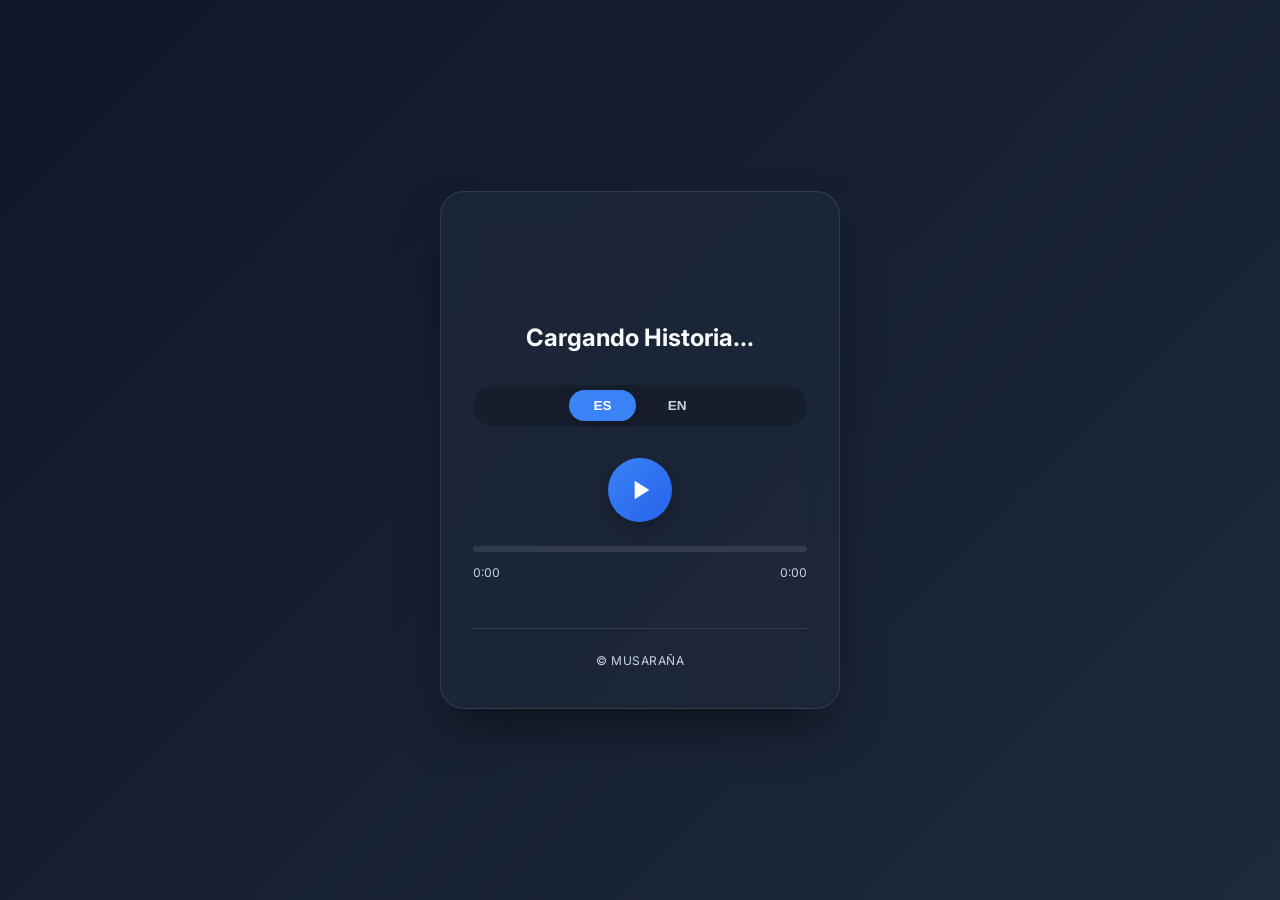
==== index.html @ b18e96e1 "Add files via upload" ====
<!DOCTYPE html>
<html lang="es">
<head>
    <meta charset="UTF-8">
    <meta name="viewport" content="width=device-width, initial-scale=1.0">
    <title>Historias Contadas | Player</title>
    
    <!-- Google Fonts: Inter -->
    <link rel="preconnect" href="https://fonts.googleapis.com">
    <link rel="preconnect" href="https://fonts.gstatic.com" crossorigin>
    <link href="https://fonts.googleapis.com/css2?family=Inter:wght@300;400;600;700&display=swap" rel="stylesheet">
    
    <!-- Custom CSS -->
    <link rel="stylesheet" href="css/styles.css">
</head>
<body>
    <!-- Este panel se rellenará dinámicamente con JS leyendo Firebase -->
    <main class="player-container" id="app-container">
        <!-- Logo del Cliente (se actualizará dinámicamente) -->
        <header class="client-header">
            <img src="" alt="Client Logo" id="client-logo" class="logo hidden">
        </header>

        <!-- Imagen de la Historia -->
        <div class="story-image-wrapper" id="story-image-wrapper" style="display:none;">
            <img id="story-image" class="story-image" alt="Imagen de la historia">
        </div>

        <!-- Información de la Historia -->
        <section class="story-info">
            <h1 id="story-title">Cargando Historia...</h1>
            <p id="client-name" class="subtitle"></p>
        </section>

        <!-- Selector de Idiomas -->
        <div class="lang-selector">
            <button id="btn-lang-es" class="lang-btn active">ES</button>
            <button id="btn-lang-en" class="lang-btn">EN</button>
        </div>

        <!-- Reproductor de Audio Visual -->
        <div class="audio-player-wrapper">
            <!-- Audio Tag (Oculto) -->
            <audio id="audio-element" preload="metadata"></audio>
            
            <div class="custom-player">
                <button id="play-pause-btn" class="play-btn">
                    <!-- Icono SVG Play -->
                    <svg id="icon-play" viewBox="0 0 24 24" fill="currentColor" width="32" height="32"><path d="M8 5v14l11-7z"/></svg>
                    <!-- Icono SVG Pause -->
                    <svg id="icon-pause" class="hidden" viewBox="0 0 24 24" fill="currentColor" width="32" height="32"><path d="M6 19h4V5H6v14zm8-14v14h4V5h-4z"/></svg>
                </button>
                <div class="timeline-container" id="timeline">
                    <div class="timeline-progress" id="progress-bar"></div>
                    <!-- Controlador para arrastrar -->
                    <div class="timeline-thumb" id="progress-thumb"></div>
                </div>
                <div class="time-displays">
                    <span id="current-time">0:00</span>
                    <span id="duration-time">0:00</span>
                </div>
            </div>
        </div>

        <!-- Transcripción -->
        <!-- Pie de Página: Logos y Créditos -->
        <footer class="player-footer">
            <div id="footer-logos-container" class="footer-logos hidden">
                <img id="footer-logos-img" src="" alt="Sponsors">
            </div>
            <div class="footer-credits">
                <p>&copy; <span id="current-year"></span> Musaraña</p>
            </div>
        </footer>
    </main>

    <!-- Cargador de Supabase y Lógica -->
    <script src="https://cdn.jsdelivr.net/npm/@supabase/supabase-js@2"></script>
    <script type="module" src="js/app.js"></script>
</body>
</html>
---- css/styles.css ----
:root {
    /* Variables de marca por defecto (Serán sobreescritas vía JS dinámicamente) */
    --brand-color: #3b82f6; 
    --brand-color-dark: #2563eb;
    
    /* Variables globales modo oscuro / premium */
    --bg-gradient-start: #0f172a;
    --bg-gradient-end: #1e293b;
    --text-primary: #f8fafc;
    --text-secondary: #cbd5e1;
    --card-bg: rgba(30, 41, 59, 0.7);
    --border-color: rgba(255, 255, 255, 0.1);
}

* {
    margin: 0;
    padding: 0;
    box-sizing: border-box;
}

body {
    font-family: 'Inter', sans-serif;
    background: linear-gradient(135deg, var(--bg-gradient-start), var(--bg-gradient-end));
    background-attachment: fixed;
    color: var(--text-primary);
    display: flex;
    justify-content: center;
    align-items: center;
    min-height: 100vh;
    padding: 1rem;
    -webkit-font-smoothing: antialiased;
}

.hidden {
    display: none !important;
}

/* Glassmorphism Player Container */
.player-container {
    background: var(--card-bg);
    backdrop-filter: blur(16px);
    -webkit-backdrop-filter: blur(16px);
    border: 1px solid var(--border-color);
    border-radius: 24px;
    padding: 2.5rem 2rem;
    width: 100%;
    max-width: 400px;
    box-shadow: 0 25px 50px -12px rgba(0, 0, 0, 0.5);
    text-align: center;
    transition: transform 0.3s ease;
}

/* Header & Logo */
.client-header {
    margin-bottom: 2rem;
    min-height: 60px; /* Evitar salto cuando cargue logo */
    display: flex;
    justify-content: center;
    align-items: center;
}

.logo {
    max-width: 180px;
    max-height: 80px;
    object-fit: contain;
    animation: fadeIn 0.8s ease-out;
}

/* Typography */
.story-info h1 {
    font-size: 1.5rem;
    font-weight: 700;
    margin-bottom: 0.5rem;
    line-height: 1.2;
}

.story-info .subtitle {
    font-size: 0.9rem;
    color: var(--text-secondary);
    font-weight: 400;
    margin-bottom: 2rem;
}

/* Language Selector */
.lang-selector {
    display: flex;
    justify-content: center;
    gap: 0.5rem;
    margin-bottom: 2rem;
    background: rgba(0, 0, 0, 0.2);
    padding: 0.3rem;
    border-radius: 50px;
}

.lang-btn {
    background: transparent;
    border: none;
    color: var(--text-secondary);
    padding: 0.5rem 1.5rem;
    border-radius: 50px;
    font-weight: 600;
    font-size: 0.85rem;
    cursor: pointer;
    transition: all 0.25s ease;
}

.lang-btn:hover {
    color: var(--text-primary);
}

.lang-btn.active {
    background: var(--brand-color);
    color: #fff;
    box-shadow: 0 4px 15px rgba(0, 0, 0, 0.2);
}

/* Custom Audio Player */
.audio-player-wrapper {
    margin-top: 1rem;
}

.play-btn {
    background: linear-gradient(135deg, var(--brand-color), var(--brand-color-dark));
    border: none;
    color: white;
    width: 64px;
    height: 64px;
    border-radius: 50%;
    display: inline-flex;
    justify-content: center;
    align-items: center;
    cursor: pointer;
    box-shadow: 0 8px 25px rgba(0, 0, 0, 0.3);
    transition: transform 0.2s cubic-bezier(0.34, 1.56, 0.64, 1), box-shadow 0.2s;
    margin-bottom: 1.5rem;
}

.play-btn:hover {
    transform: scale(1.05);
    box-shadow: 0 12px 30px rgba(0, 0, 0, 0.4);
}

.play-btn:active {
    transform: scale(0.95);
}

.timeline-container {
    width: 100%;
    height: 6px;
    background: rgba(255, 255, 255, 0.1);
    border-radius: 10px;
    position: relative;
    cursor: pointer;
    margin-bottom: 0.8rem;
    transition: height 0.2s;
}

.timeline-container:hover {
    height: 8px;
}

.timeline-progress {
    height: 100%;
    background: var(--brand-color);
    border-radius: 10px;
    width: 0%;
    position: relative;
}

.timeline-thumb {
    width: 12px;
    height: 12px;
    background: #fff;
    border-radius: 50%;
    position: absolute;
    top: 50%;
    transform: translate(-50%, -50%) scale(0);
    left: 0%;
    box-shadow: 0 2px 5px rgba(0,0,0,0.3);
    transition: transform 0.2s;
    pointer-events: none;
}

.timeline-container:hover .timeline-thumb {
    transform: translate(-50%, -50%) scale(1);
}

.time-displays {
    display: flex;
    justify-content: space-between;
    font-size: 0.75rem;
    color: var(--text-secondary);
    font-variant-numeric: tabular-nums;
}

/* Story Image */
.story-image-wrapper {
    margin-bottom: 1.5rem;
}

.story-image {
    width: 100%;
    max-height: 220px;
    object-fit: cover;
    border-radius: 16px;
    box-shadow: 0 8px 25px rgba(0, 0, 0, 0.3);
    animation: fadeIn 0.8s ease-out;
}

/* Transcription */
.transcription-wrapper {
    margin-top: 2rem;
}

.btn-transcription {
    background: rgba(255, 255, 255, 0.08);
    border: 1px solid var(--border-color);
    color: var(--text-secondary);
    padding: 0.6rem 1.2rem;
    border-radius: 50px;
    font-size: 0.85rem;
    font-weight: 500;
    cursor: pointer;
    transition: all 0.25s ease;
    width: 100%;
    font-family: inherit;
}

.btn-transcription:hover {
    background: rgba(255, 255, 255, 0.12);
    color: var(--text-primary);
}

.transcription-content {
    margin-top: 1rem;
    padding: 1.2rem;
    background: rgba(0, 0, 0, 0.2);
    border-radius: 12px;
    border: 1px solid var(--border-color);
    max-height: 300px;
    overflow-y: auto;
    animation: fadeIn 0.3s ease-out;
}

/* Footer */
.player-footer {
    margin-top: 3rem;
    padding-top: 1.5rem;
    border-top: 1px solid var(--border-color);
}

.footer-logos {
    margin-bottom: 1.5rem;
    display: flex;
    justify-content: center;
}

.footer-logos img {
    max-width: 100%;
    max-height: 50px;
    object-fit: contain;
    opacity: 0.8;
    filter: drop-shadow(0 2px 4px rgba(0,0,0,0.2));
}

.footer-credits {
    font-size: 0.75rem;
    color: var(--text-secondary);
    letter-spacing: 0.5px;
    text-transform: uppercase;
}

/* Animations */
@keyframes fadeIn {
    from { opacity: 0; transform: translateY(-10px); }
    to { opacity: 1; transform: translateY(0); }
}
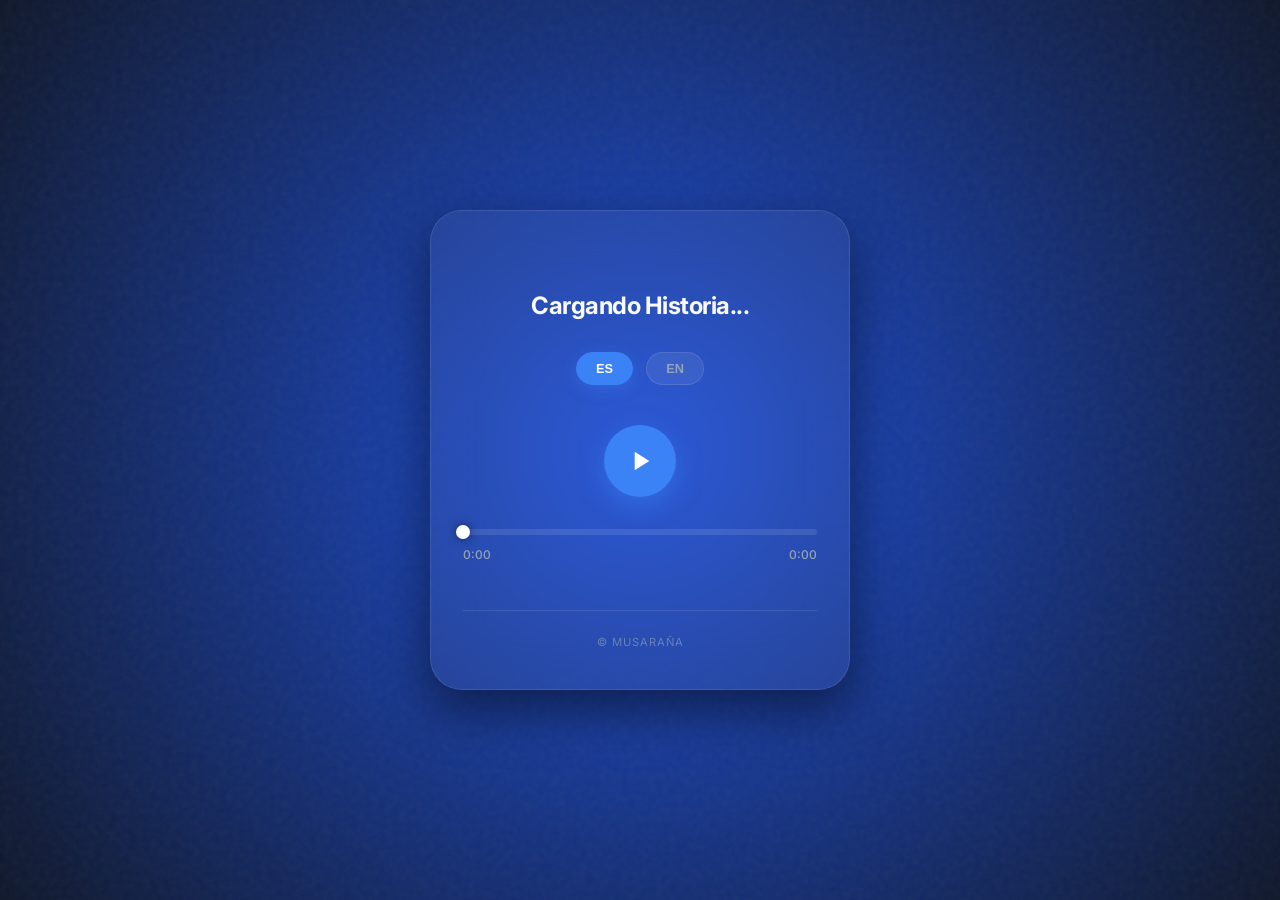
==== commit db6fb15c: "Add files via upload" ====
--- a/index.html
+++ b/index.html
@@ -11,9 +11,13 @@
     <link href="https://fonts.googleapis.com/css2?family=Inter:wght@300;400;600;700&display=swap" rel="stylesheet">
     
     <!-- Custom CSS -->
-    <link rel="stylesheet" href="css/styles.css">
+    <link rel="stylesheet" href="/css/styles.css">
 </head>
 <body>
+    <!-- Capas de Fondo Premium -->
+    <div id="bg-dynamic" class="bg-dynamic"></div>
+    <div class="bg-overlay"></div>
+
     <!-- Este panel se rellenará dinámicamente con JS leyendo Firebase -->
     <main class="player-container" id="app-container">
         <!-- Logo del Cliente (se actualizará dinámicamente) -->
@@ -63,6 +67,15 @@
         </div>
 
         <!-- Transcripción -->
+        <div class="transcription-wrapper" id="transcription-wrapper" style="display:none;">
+            <button id="btn-toggle-transcription" class="btn-transcription">
+                📄 Ver Transcripción
+            </button>
+            <div id="transcription-content" class="transcription-content hidden">
+                <p id="transcription-text"></p>
+            </div>
+        </div>
+
         <!-- Pie de Página: Logos y Créditos -->
         <footer class="player-footer">
             <div id="footer-logos-container" class="footer-logos hidden">
@@ -76,6 +89,6 @@
 
     <!-- Cargador de Supabase y Lógica -->
     <script src="https://cdn.jsdelivr.net/npm/@supabase/supabase-js@2"></script>
-    <script type="module" src="js/app.js"></script>
+    <script type="module" src="/js/app.js"></script>
 </body>
 </html>
--- a/css/styles.css
+++ b/css/styles.css
@@ -1,149 +1,181 @@
 :root {
-    /* Variables de marca por defecto (Serán sobreescritas vía JS dinámicamente) */
-    --brand-color: #3b82f6; 
-    --brand-color-dark: #2563eb;
-    
-    /* Variables globales modo oscuro / premium */
-    --bg-gradient-start: #0f172a;
-    --bg-gradient-end: #1e293b;
+    --brand-color: #3b82f6;
+    --brand-color-dark: #1d4ed8;
+    --bg-dark: #0f172a;
+    --card-bg: rgba(255, 255, 255, 0.05);
+    --border-color: rgba(255, 255, 255, 0.1);
     --text-primary: #f8fafc;
-    --text-secondary: #cbd5e1;
-    --card-bg: rgba(30, 41, 59, 0.7);
-    --border-color: rgba(255, 255, 255, 0.1);
+    --text-secondary: #94a3b8;
+    --shadow-premium: 0 20px 50px rgba(0, 0, 0, 0.5);
 }
 
 * {
     margin: 0;
     padding: 0;
     box-sizing: border-box;
+    -webkit-tap-highlight-color: transparent;
 }
 
 body {
-    font-family: 'Inter', sans-serif;
-    background: linear-gradient(135deg, var(--bg-gradient-start), var(--bg-gradient-end));
-    background-attachment: fixed;
+    font-family: 'Inter', -apple-system, BlinkMacSystemFont, "Segoe UI", Roboto, sans-serif;
+    background-color: var(--bg-dark);
     color: var(--text-primary);
+    min-height: 100vh;
     display: flex;
     justify-content: center;
     align-items: center;
-    min-height: 100vh;
-    padding: 1rem;
-    -webkit-font-smoothing: antialiased;
-}
-
-.hidden {
-    display: none !important;
-}
-
-/* Glassmorphism Player Container */
+    overflow-x: hidden;
+}
+
+/* Dynamic Background */
+.bg-dynamic {
+    position: fixed;
+    top: 0;
+    left: 0;
+    width: 100%;
+    height: 100%;
+    z-index: -2;
+    background: radial-gradient(circle at 50% 50%, var(--brand-color-dark) 0%, var(--bg-dark) 100%);
+    transition: background 1s ease;
+}
+
+.bg-overlay {
+    position: fixed;
+    top: 0;
+    left: 0;
+    width: 100%;
+    height: 100%;
+    z-index: -1;
+    background-image: url("data:image/svg+xml,%3Csvg viewBox='0 0 200 200' xmlns='http://www.w3.org/2000/svg'%3E%3Cfilter id='noiseFilter'%3E%3CfeTurbulence type='fractalNoise' baseFrequency='0.65' numOctaves='3' stitchTiles='stitch'/%3E%3C/filter%3E%3Crect width='100%25' height='100%25' filter='url(%23noiseFilter)'/%3E%3C/svg%3E");
+    opacity: 0.05;
+    pointer-events: none;
+}
+
+/* Container */
 .player-container {
+    width: 90%;
+    max-width: 420px;
     background: var(--card-bg);
-    backdrop-filter: blur(16px);
-    -webkit-backdrop-filter: blur(16px);
+    backdrop-filter: blur(25px);
+    -webkit-backdrop-filter: blur(25px);
     border: 1px solid var(--border-color);
-    border-radius: 24px;
+    border-radius: 32px;
     padding: 2.5rem 2rem;
-    width: 100%;
-    max-width: 400px;
-    box-shadow: 0 25px 50px -12px rgba(0, 0, 0, 0.5);
-    text-align: center;
-    transition: transform 0.3s ease;
+    box-shadow: var(--shadow-premium);
+    position: relative;
+    z-index: 10;
+    animation: slideUp 0.8s cubic-bezier(0.16, 1, 0.3, 1);
 }
 
 /* Header & Logo */
 .client-header {
-    margin-bottom: 2rem;
-    min-height: 60px; /* Evitar salto cuando cargue logo */
-    display: flex;
-    justify-content: center;
-    align-items: center;
+    display: flex;
+    justify-content: center;
+    margin-bottom: 2.5rem;
 }
 
 .logo {
+    max-height: 45px;
     max-width: 180px;
-    max-height: 80px;
     object-fit: contain;
-    animation: fadeIn 0.8s ease-out;
-}
-
-/* Typography */
-.story-info h1 {
+    filter: drop-shadow(0 4px 8px rgba(0,0,0,0.3));
+}
+
+.hidden { display: none !important; }
+
+/* Story Image */
+.story-image-wrapper {
+    margin-bottom: 2rem;
+}
+
+.story-image {
+    width: 100%;
+    aspect-ratio: 1 / 1;
+    object-fit: cover;
+    border-radius: 20px;
+    box-shadow: 0 10px 30px rgba(0, 0, 0, 0.4);
+    border: 1px solid rgba(255, 255, 255, 0.1);
+}
+
+/* Info */
+.story-info {
+    text-align: center;
+    margin-bottom: 2rem;
+}
+
+h1 {
     font-size: 1.5rem;
     font-weight: 700;
+    letter-spacing: -0.5px;
     margin-bottom: 0.5rem;
-    line-height: 1.2;
-}
-
-.story-info .subtitle {
+}
+
+.subtitle {
     font-size: 0.9rem;
     color: var(--text-secondary);
-    font-weight: 400;
-    margin-bottom: 2rem;
-}
-
-/* Language Selector */
+    font-weight: 500;
+}
+
+/* Lang Selector */
 .lang-selector {
     display: flex;
     justify-content: center;
-    gap: 0.5rem;
-    margin-bottom: 2rem;
-    background: rgba(0, 0, 0, 0.2);
-    padding: 0.3rem;
+    gap: 0.8rem;
+    margin-bottom: 2.5rem;
+}
+
+.lang-btn {
+    background: rgba(255, 255, 255, 0.08);
+    border: 1px solid var(--border-color);
+    color: var(--text-secondary);
+    padding: 0.5rem 1.2rem;
     border-radius: 50px;
-}
-
-.lang-btn {
-    background: transparent;
-    border: none;
-    color: var(--text-secondary);
-    padding: 0.5rem 1.5rem;
-    border-radius: 50px;
+    font-size: 0.8rem;
     font-weight: 600;
-    font-size: 0.85rem;
-    cursor: pointer;
-    transition: all 0.25s ease;
-}
-
-.lang-btn:hover {
-    color: var(--text-primary);
+    cursor: pointer;
+    transition: all 0.3s ease;
 }
 
 .lang-btn.active {
     background: var(--brand-color);
-    color: #fff;
-    box-shadow: 0 4px 15px rgba(0, 0, 0, 0.2);
-}
-
-/* Custom Audio Player */
+    color: white;
+    border-color: var(--brand-color);
+    box-shadow: 0 4px 15px rgba(59, 130, 246, 0.4);
+}
+
+/* Custom Player */
 .audio-player-wrapper {
-    margin-top: 1rem;
+    margin-bottom: 2rem;
+}
+
+.custom-player {
+    display: flex;
+    flex-direction: column;
+    align-items: center;
 }
 
 .play-btn {
-    background: linear-gradient(135deg, var(--brand-color), var(--brand-color-dark));
+    width: 72px;
+    height: 72px;
+    background: var(--brand-color);
     border: none;
+    border-radius: 50%;
     color: white;
-    width: 64px;
-    height: 64px;
-    border-radius: 50%;
-    display: inline-flex;
+    display: flex;
     justify-content: center;
     align-items: center;
-    cursor: pointer;
-    box-shadow: 0 8px 25px rgba(0, 0, 0, 0.3);
-    transition: transform 0.2s cubic-bezier(0.34, 1.56, 0.64, 1), box-shadow 0.2s;
-    margin-bottom: 1.5rem;
-}
-
-.play-btn:hover {
-    transform: scale(1.05);
-    box-shadow: 0 12px 30px rgba(0, 0, 0, 0.4);
+    font-size: 1.5rem;
+    cursor: pointer;
+    box-shadow: 0 8px 25px rgba(59, 130, 246, 0.5);
+    transition: transform 0.2s, box-shadow 0.2s;
+    margin-bottom: 2rem;
 }
 
 .play-btn:active {
     transform: scale(0.95);
 }
 
+/* Timeline */
 .timeline-container {
     width: 100%;
     height: 6px;
@@ -152,94 +184,69 @@
     position: relative;
     cursor: pointer;
     margin-bottom: 0.8rem;
-    transition: height 0.2s;
-}
-
-.timeline-container:hover {
-    height: 8px;
 }
 
 .timeline-progress {
+    position: absolute;
     height: 100%;
     background: var(--brand-color);
     border-radius: 10px;
     width: 0%;
-    position: relative;
 }
 
 .timeline-thumb {
-    width: 12px;
-    height: 12px;
-    background: #fff;
-    border-radius: 50%;
     position: absolute;
     top: 50%;
-    transform: translate(-50%, -50%) scale(0);
     left: 0%;
-    box-shadow: 0 2px 5px rgba(0,0,0,0.3);
-    transition: transform 0.2s;
-    pointer-events: none;
-}
-
-.timeline-container:hover .timeline-thumb {
-    transform: translate(-50%, -50%) scale(1);
+    width: 14px;
+    height: 14px;
+    background: white;
+    border-radius: 50%;
+    transform: translate(-50%, -50%);
+    box-shadow: 0 0 10px rgba(0,0,0,0.5);
+    transition: left 0.1s linear;
 }
 
 .time-displays {
+    width: 100%;
     display: flex;
     justify-content: space-between;
     font-size: 0.75rem;
     color: var(--text-secondary);
-    font-variant-numeric: tabular-nums;
-}
-
-/* Story Image */
-.story-image-wrapper {
-    margin-bottom: 1.5rem;
-}
-
-.story-image {
-    width: 100%;
-    max-height: 220px;
-    object-fit: cover;
-    border-radius: 16px;
-    box-shadow: 0 8px 25px rgba(0, 0, 0, 0.3);
-    animation: fadeIn 0.8s ease-out;
+    font-weight: 500;
 }
 
 /* Transcription */
 .transcription-wrapper {
-    margin-top: 2rem;
+    margin-top: 1rem;
 }
 
 .btn-transcription {
-    background: rgba(255, 255, 255, 0.08);
+    background: rgba(255, 255, 255, 0.05);
     border: 1px solid var(--border-color);
     color: var(--text-secondary);
-    padding: 0.6rem 1.2rem;
-    border-radius: 50px;
+    padding: 0.8rem;
+    border-radius: 16px;
     font-size: 0.85rem;
-    font-weight: 500;
-    cursor: pointer;
-    transition: all 0.25s ease;
-    width: 100%;
-    font-family: inherit;
-}
-
-.btn-transcription:hover {
-    background: rgba(255, 255, 255, 0.12);
-    color: var(--text-primary);
+    font-weight: 600;
+    cursor: pointer;
+    width: 100%;
+    transition: all 0.3s;
 }
 
 .transcription-content {
     margin-top: 1rem;
+    background: rgba(0, 0, 0, 0.2);
+    border-radius: 16px;
     padding: 1.2rem;
-    background: rgba(0, 0, 0, 0.2);
-    border-radius: 12px;
-    border: 1px solid var(--border-color);
-    max-height: 300px;
+    max-height: 250px;
     overflow-y: auto;
-    animation: fadeIn 0.3s ease-out;
+}
+
+.transcription-content p {
+    font-size: 0.9rem;
+    line-height: 1.8;
+    color: var(--text-secondary);
 }
 
 /* Footer */
@@ -247,31 +254,30 @@
     margin-top: 3rem;
     padding-top: 1.5rem;
     border-top: 1px solid var(--border-color);
-}
-
-.footer-logos {
-    margin-bottom: 1.5rem;
-    display: flex;
-    justify-content: center;
+    text-align: center;
 }
 
 .footer-logos img {
-    max-width: 100%;
-    max-height: 50px;
-    object-fit: contain;
-    opacity: 0.8;
-    filter: drop-shadow(0 2px 4px rgba(0,0,0,0.2));
+    max-height: 35px;
+    opacity: 0.7;
+    margin-bottom: 1rem;
 }
 
 .footer-credits {
-    font-size: 0.75rem;
-    color: var(--text-secondary);
-    letter-spacing: 0.5px;
+    font-size: 0.7rem;
     text-transform: uppercase;
+    letter-spacing: 1px;
+    color: var(--text-secondary);
+    opacity: 0.6;
 }
 
 /* Animations */
+@keyframes slideUp {
+    from { opacity: 0; transform: translateY(30px); }
+    to { opacity: 1; transform: translateY(0); }
+}
+
 @keyframes fadeIn {
-    from { opacity: 0; transform: translateY(-10px); }
-    to { opacity: 1; transform: translateY(0); }
-}
+    from { opacity: 0; }
+    to { opacity: 1; }
+}
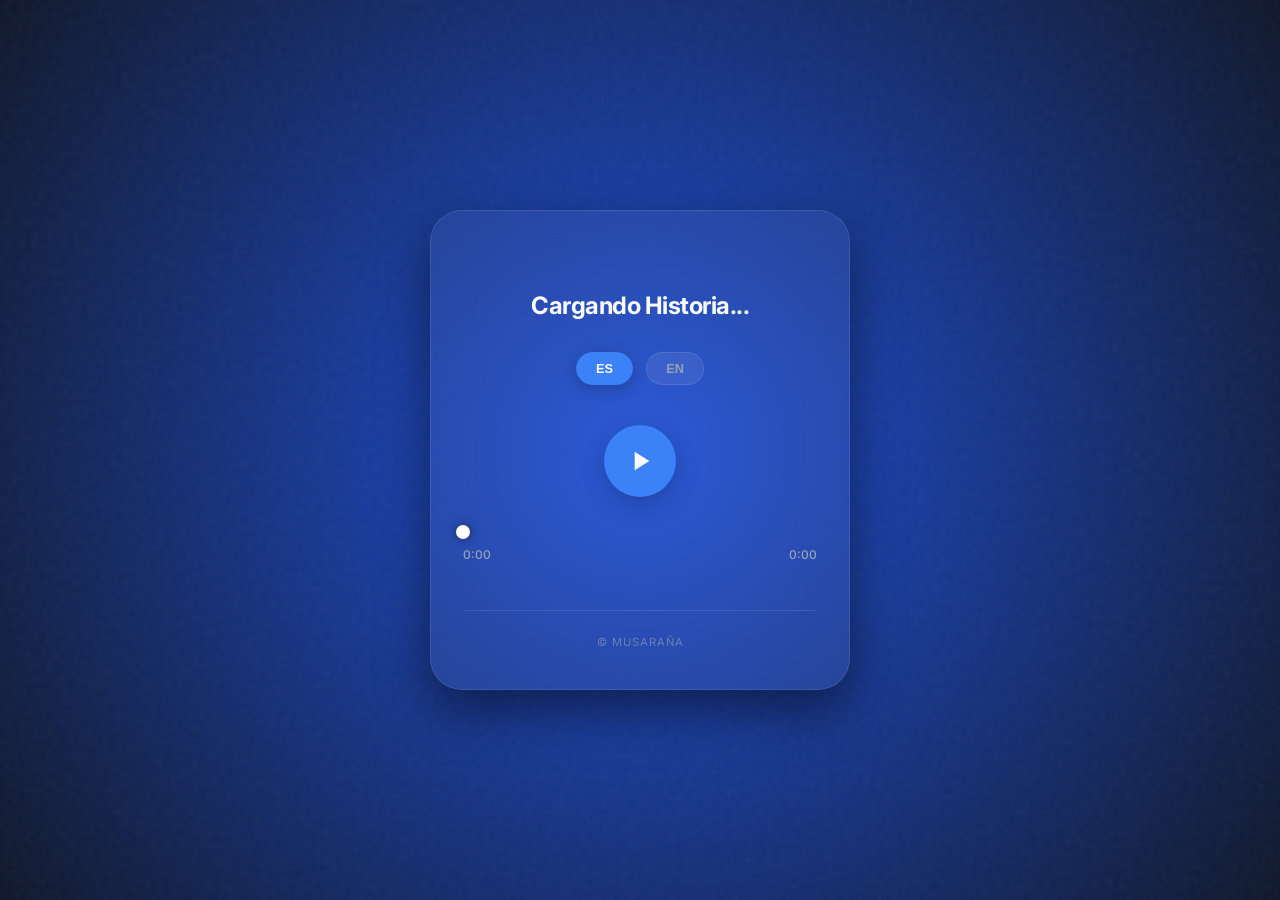
==== commit 8c1791ff: "Add files via upload" ====
--- a/index.html
+++ b/index.html
@@ -43,7 +43,7 @@
         </div>
 
         <!-- Reproductor de Audio Visual -->
-        <div class="audio-player-wrapper">
+        <div id="audio-player-wrapper" class="audio-player-wrapper">
             <!-- Audio Tag (Oculto) -->
             <audio id="audio-element" preload="metadata"></audio>
             
@@ -62,6 +62,21 @@
                 <div class="time-displays">
                     <span id="current-time">0:00</span>
                     <span id="duration-time">0:00</span>
+                </div>
+            </div>
+        </div>
+
+        <!-- Visualizador de PDF -->
+        <div id="pdf-player-wrapper" class="pdf-player-wrapper hidden">
+            <div class="pdf-container">
+                <div class="pdf-icon">
+                    <svg viewBox="0 0 24 24" fill="currentColor" width="48" height="48">
+                        <path d="M20 2H8c-1.1 0-2 .9-2 2v12c0 1.1.9 2 2 2h12c1.1 0 2-.9 2-2V4c0-1.1-.9-2-2-2zm-8.5 7.5c0 .83-.67 1.5-1.5 1.5H9v2H7.5V7H10c.83 0 1.5.67 1.5 1.5v1zm5 2c0 .83-.67 1.5-1.5 1.5h-2.5V7H15c.83 0 1.5.67 1.5 1.5v3zm4-3H19v1h1.5V11H19v2h-1.5V7h3v1.5zM9 9h1v1H9V9zm5.5 1h1v2h-1v-2zM2 6v14c0 1.1.9 2 2 2h14v-1.5H4V6H2z"/>
+                    </svg>
+                </div>
+                <div class="pdf-actions">
+                    <a id="btn-view-pdf" href="" target="_blank" class="btn-main">Leer Documento</a>
+                    <a id="btn-download-pdf" href="" download class="btn-secondary">Descargar PDF</a>
                 </div>
             </div>
         </div>
--- a/css/styles.css
+++ b/css/styles.css
@@ -75,10 +75,11 @@
 }
 
 .logo {
-    max-height: 45px;
-    max-width: 180px;
+    max-height: 120px;
+    max-width: 100%;
+    width: auto;
     object-fit: contain;
-    filter: drop-shadow(0 4px 8px rgba(0,0,0,0.3));
+    filter: drop-shadow(0 4px 12px rgba(0,0,0,0.2));
 }
 
 .hidden { display: none !important; }
@@ -138,9 +139,9 @@
 
 .lang-btn.active {
     background: var(--brand-color);
-    color: white;
+    color: var(--brand-contrast);
     border-color: var(--brand-color);
-    box-shadow: 0 4px 15px rgba(59, 130, 246, 0.4);
+    box-shadow: 0 4px 15px rgba(0, 0, 0, 0.2);
 }
 
 /* Custom Player */
@@ -160,13 +161,13 @@
     background: var(--brand-color);
     border: none;
     border-radius: 50%;
-    color: white;
+    color: var(--brand-contrast);
     display: flex;
     justify-content: center;
     align-items: center;
     font-size: 1.5rem;
     cursor: pointer;
-    box-shadow: 0 8px 25px rgba(59, 130, 246, 0.5);
+    box-shadow: 0 8px 25px rgba(0, 0, 0, 0.2);
     transition: transform 0.2s, box-shadow 0.2s;
     margin-bottom: 2rem;
 }
@@ -179,7 +180,7 @@
 .timeline-container {
     width: 100%;
     height: 6px;
-    background: rgba(255, 255, 255, 0.1);
+    background: var(--timeline-bg);
     border-radius: 10px;
     position: relative;
     cursor: pointer;
@@ -246,7 +247,7 @@
 .transcription-content p {
     font-size: 0.9rem;
     line-height: 1.8;
-    color: var(--text-secondary);
+    color: var(--text-primary);
 }
 
 /* Footer */
@@ -258,7 +259,9 @@
 }
 
 .footer-logos img {
-    max-height: 35px;
+    width: 100%;
+    height: auto;
+    object-fit: contain;
     opacity: 0.7;
     margin-bottom: 1rem;
 }
@@ -281,3 +284,75 @@
     from { opacity: 0; }
     to { opacity: 1; }
 }
+
+/* PDF Player Styles */
+.pdf-player-wrapper {
+    margin: 2rem 0;
+    animation: fadeIn 0.6s ease-out;
+}
+
+.pdf-container {
+    background: var(--card-bg);
+    border: 1px solid var(--border-color);
+    border-radius: 20px;
+    padding: 2.5rem;
+    text-align: center;
+    backdrop-filter: blur(10px);
+    display: flex;
+    flex-direction: column;
+    align-items: center;
+    gap: 1.5rem;
+}
+
+.pdf-icon {
+    background: var(--brand-color);
+    color: var(--brand-contrast);
+    width: 80px;
+    height: 80px;
+    border-radius: 50%;
+    display: flex;
+    align-items: center;
+    justify-content: center;
+    margin-bottom: 0.5rem;
+    box-shadow: 0 10px 20px rgba(0,0,0,0.15);
+}
+
+.pdf-actions {
+    display: flex;
+    flex-direction: column;
+    gap: 1rem;
+    width: 100%;
+    max-width: 300px;
+}
+
+.btn-main, .btn-secondary {
+    display: inline-block;
+    padding: 1rem 1.5rem;
+    border-radius: 12px;
+    font-weight: 600;
+    text-decoration: none;
+    transition: all 0.3s ease;
+    text-align: center;
+}
+
+.btn-main {
+    background: var(--brand-color);
+    color: var(--brand-contrast);
+}
+
+.btn-main:hover {
+    transform: translateY(-2px);
+    box-shadow: 0 5px 15px rgba(0,0,0,0.2);
+    filter: brightness(1.1);
+}
+
+.btn-secondary {
+    background: transparent;
+    border: 1px solid var(--border-color);
+    color: var(--text-primary);
+}
+
+.btn-secondary:hover {
+    background: var(--card-bg);
+    border-color: var(--text-secondary);
+}
